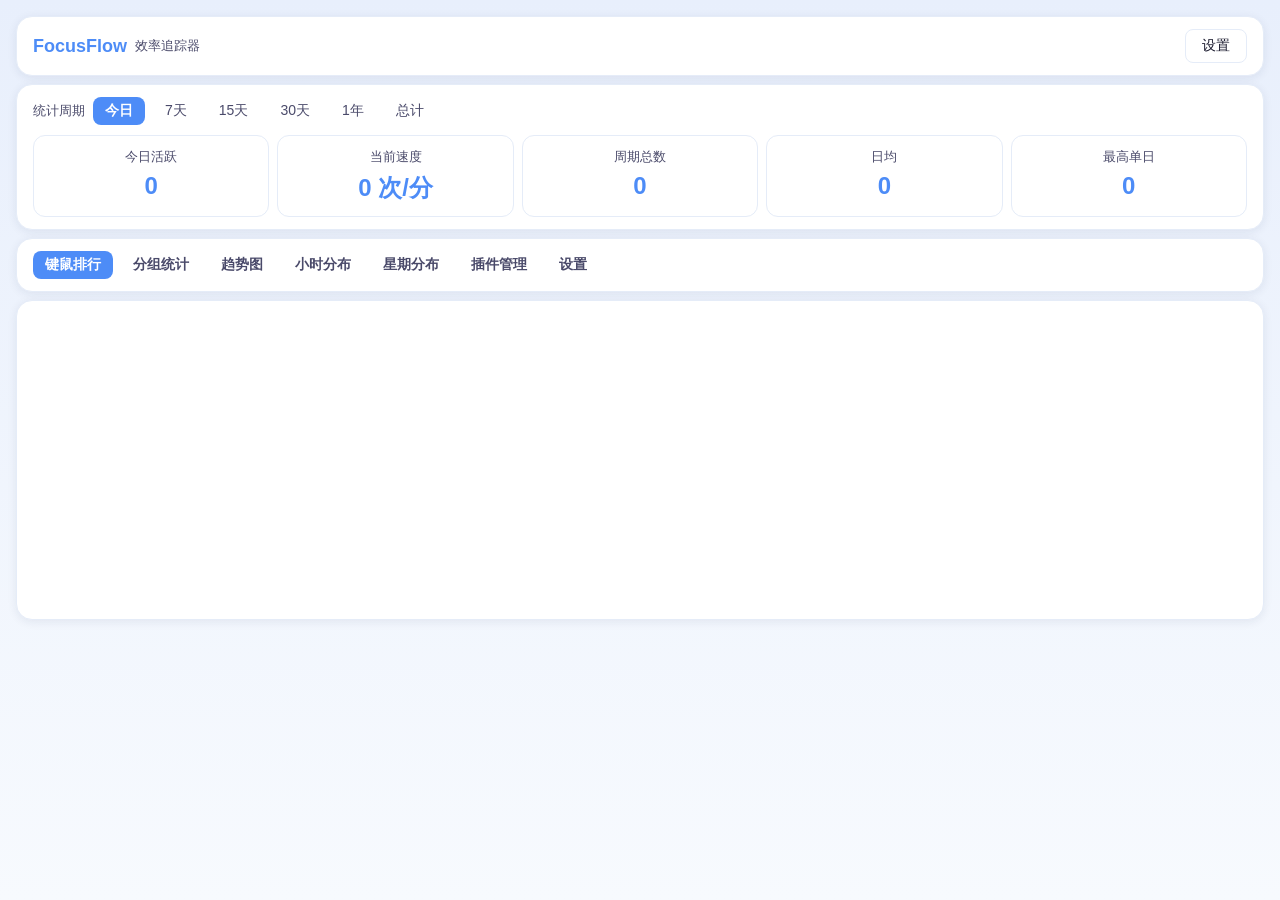
==== desktop/ui/index.html @ 3891c69e "feat: Tauri 桌面版迁移（悬浮窗/托盘/插件/导入导出/NSIS 安装包） - 新增 desktop/ Tauri v2 应用：复用 focusflow-core 后端，Web 前端 - 主" ====
<!DOCTYPE html>
<html lang="zh-CN">
<head>
  <meta charset="UTF-8" />
  <meta name="viewport" content="width=device-width, initial-scale=1.0" />
  <title>FocusFlow - 效率追踪器</title>
  <link rel="stylesheet" href="styles.css" />
</head>
<body>
  <div id="app">
    <!-- 顶栏 -->
    <div class="card nav">
      <div style="display:flex;align-items:center;">
        <span class="brand">FocusFlow</span>
        <span class="sub">效率追踪器</span>
      </div>
      <button class="btn ghost" id="btn-settings" onclick="switchView('settings')">设置</button>
    </div>

    <!-- 统计卡片 -->
    <div class="card">
      <div class="tabs" id="period-tabs">
        <span style="color:var(--muted);font-size:13px;">统计周期</span>
        <button class="tab active" data-period="-1">今日</button>
        <button class="tab" data-period="7">7天</button>
        <button class="tab" data-period="15">15天</button>
        <button class="tab" data-period="30">30天</button>
        <button class="tab" data-period="365">1年</button>
        <button class="tab" data-period="0">总计</button>
      </div>
      <div class="stat-cards" style="margin-top:10px;">
        <div class="stat-card"><div class="label">今日活跃</div><div class="value" id="st-today">0</div></div>
        <div class="stat-card"><div class="label">当前速度</div><div class="value" id="st-cpm">0 次/分</div></div>
        <div class="stat-card"><div class="label" id="st-total-label">周期总数</div><div class="value" id="st-total">0</div></div>
        <div class="stat-card"><div class="label" id="st-avg-label">日均</div><div class="value" id="st-avg">0</div></div>
        <div class="stat-card"><div class="label">最高单日</div><div class="value" id="st-max">0</div></div>
      </div>
    </div>

    <!-- 视图切换 -->
    <div class="card view-tabs">
      <div class="tabs" id="view-tabs">
        <button class="tab active" data-view="rank">键鼠排行</button>
        <button class="tab" data-view="group">分组统计</button>
        <button class="tab" data-view="trend">趋势图</button>
        <button class="tab" data-view="hourly">小时分布</button>
        <button class="tab" data-view="weekday">星期分布</button>
        <button class="tab" data-view="plugins">插件管理</button>
        <button class="tab" data-view="settings">设置</button>
      </div>
    </div>

    <!-- 内容区 -->
    <div class="card" style="min-height:320px;">
      <div id="view-rank"></div>
      <div id="view-group" style="display:none;"></div>
      <div id="view-trend" style="display:none;">
        <div class="tabs" id="trend-days">
          <button class="tab active" data-days="7">近7天</button>
          <button class="tab" data-days="30">近30天</button>
        </div>
        <div id="trend-chart" style="height:300px;margin-top:8px;"></div>
      </div>
      <div id="view-hourly" style="display:none;">
        <div id="hourly-chart" style="height:300px;margin-top:8px;"></div>
      </div>
      <div id="view-weekday" style="display:none;">
        <div id="weekday-chart" style="height:300px;margin-top:8px;"></div>
      </div>
      <div id="view-plugins" style="display:none;"></div>
      <div id="view-settings" style="display:none;"></div>
    </div>

    <div id="version"></div>
  </div>

  <script src="charts.js"></script>
  <script src="app.js"></script>
</body>
</html>
---- desktop/ui/styles.css ----
/* ===== FocusFlow 主题（对齐 Python 版 · 液态玻璃） ===== */
:root {
  --bg: #F5F7FA;
  --page-top: #E8EFFC;
  --page-bottom: #F7FAFE;
  --fg: #1A1A2E;
  --card: #FFFFFF;
  --accent: #4D8CF7;
  --accent-hover: #3B7DE0;
  --accent-soft: #E8F0FE;
  --success: #10B981;
  --warning: #F59E0B;
  --danger: #E5484D;
  --muted: #4A4A6A;
  --border: #E5ECF8;
  --header-bg: #F1F5FB;
  --grid-line: #E3EAF6;
  --radius: 16px;
  --shadow: 0 2px 10px rgba(24, 40, 80, 0.08);
  --font: "Segoe UI", "Microsoft YaHei", "微软雅黑", sans-serif;
}

body.dark {
  --bg: #14161F;
  --page-top: #171B27;
  --page-bottom: #10131C;
  --fg: #E8EAEE;
  --card: #1E2331;
  --accent: #5B9CF7;
  --accent-hover: #7AB1FA;
  --accent-soft: #22304A;
  --success: #34D399;
  --warning: #FBBF24;
  --danger: #F87171;
  --muted: #8A92A6;
  --border: #2A3042;
  --header-bg: #232A3C;
  --grid-line: #2E3548;
  --shadow: 0 2px 10px rgba(0, 0, 0, 0.35);
}

* { margin: 0; padding: 0; box-sizing: border-box; }

html, body {
  font-family: var(--font);
  font-size: 14px;
  color: var(--fg);
  background: linear-gradient(180deg, var(--page-top), var(--page-bottom));
  -webkit-user-select: none;
  user-select: none;
  overflow: hidden;
}

#app {
  height: 100vh;
  padding: 16px;
  overflow-y: auto;
}

/* ===== 卡片 ===== */
.card {
  background: var(--card);
  border: 1px solid var(--border);
  border-radius: var(--radius);
  box-shadow: var(--shadow);
  padding: 12px 16px;
  margin-bottom: 8px;
}

/* ===== 顶栏导航 ===== */
.nav {
  display: flex;
  align-items: center;
  justify-content: space-between;
}
.nav .brand { font-size: 18px; font-weight: 700; color: var(--accent); }
.nav .sub { font-size: 13px; color: var(--muted); margin-left: 8px; }

/* ===== 统计卡片 ===== */
.stat-cards {
  display: grid;
  grid-template-columns: repeat(5, 1fr);
  gap: 8px;
}
.stat-card {
  background: var(--card);
  border: 1px solid var(--border);
  border-radius: 12px;
  padding: 12px 8px;
  text-align: center;
}
.stat-card .label { font-size: 13px; color: var(--muted); }
.stat-card .value {
  font-size: 24px;
  font-weight: 700;
  color: var(--accent);
  margin-top: 6px;
  font-variant-numeric: tabular-nums;
}

/* ===== 周期选择 / 标签页 ===== */
.tabs {
  display: flex;
  gap: 8px;
  flex-wrap: wrap;
  align-items: center;
}
.tab {
  border: none;
  background: transparent;
  color: var(--muted);
  font-family: var(--font);
  font-size: 14px;
  padding: 5px 12px;
  border-radius: 8px;
  cursor: pointer;
}
.tab:hover { background: var(--accent-soft); }
.tab.active { background: var(--accent); color: #fff; font-weight: 600; }

.view-tabs .tab { font-weight: 600; }

/* ===== 表格 ===== */
table.grid {
  width: 100%;
  border-collapse: collapse;
  table-layout: fixed;
}
table.grid th {
  background: var(--header-bg);
  font-weight: 600;
  padding: 8px 6px;
  border-bottom: 1px solid var(--grid-line);
  text-align: center;
}
table.grid td {
  padding: 6px;
  border-bottom: 1px solid var(--grid-line);
  text-align: center;
}
table.grid tr:nth-child(even) td { background: rgba(0, 0, 0, 0.02); }
body.dark table.grid tr:nth-child(even) td { background: rgba(255, 255, 255, 0.03); }
table.grid td.num { text-align: right; font-variant-numeric: tabular-nums; }
table.grid td.key { font-weight: 600; }
table.grid th.col-rank { width: 12%; }
table.grid th.col-key { width: 40%; }
table.grid th.col-count { width: 24%; }
table.grid th.col-percent { width: 24%; }

/* ===== 设置 ===== */
.setting-row {
  display: flex;
  align-items: center;
  gap: 10px;
  margin: 10px 0;
}
.setting-row .lbl { min-width: 120px; color: var(--muted); }
.section-title {
  font-size: 15px;
  font-weight: 700;
  color: var(--accent);
  margin: 16px 0 8px;
}

button.btn {
  background: var(--accent);
  color: #fff;
  border: none;
  border-radius: 8px;
  padding: 7px 16px;
  font-family: var(--font);
  font-size: 14px;
  cursor: pointer;
}
button.btn:hover { background: var(--accent-hover); }
button.btn.ghost { background: transparent; color: var(--fg); border: 1px solid var(--border); }

input[type="text"], input[type="checkbox"] { accent-color: var(--accent); }
input[type="text"] {
  background: var(--card);
  color: var(--fg);
  border: 1px solid var(--border);
  border-radius: 8px;
  padding: 6px 10px;
  font-family: var(--font);
}

.empty { color: var(--muted); padding: 24px; text-align: center; }

.plugin-row {
  display: flex;
  align-items: center;
  justify-content: space-between;
  padding: 8px 4px;
  border-bottom: 1px solid var(--grid-line);
}
.plugin-row .info .name { font-weight: 600; }
.plugin-row .info .desc { color: var(--muted); font-size: 13px; }

#version { color: var(--muted); font-size: 12px; margin-top: 16px; }
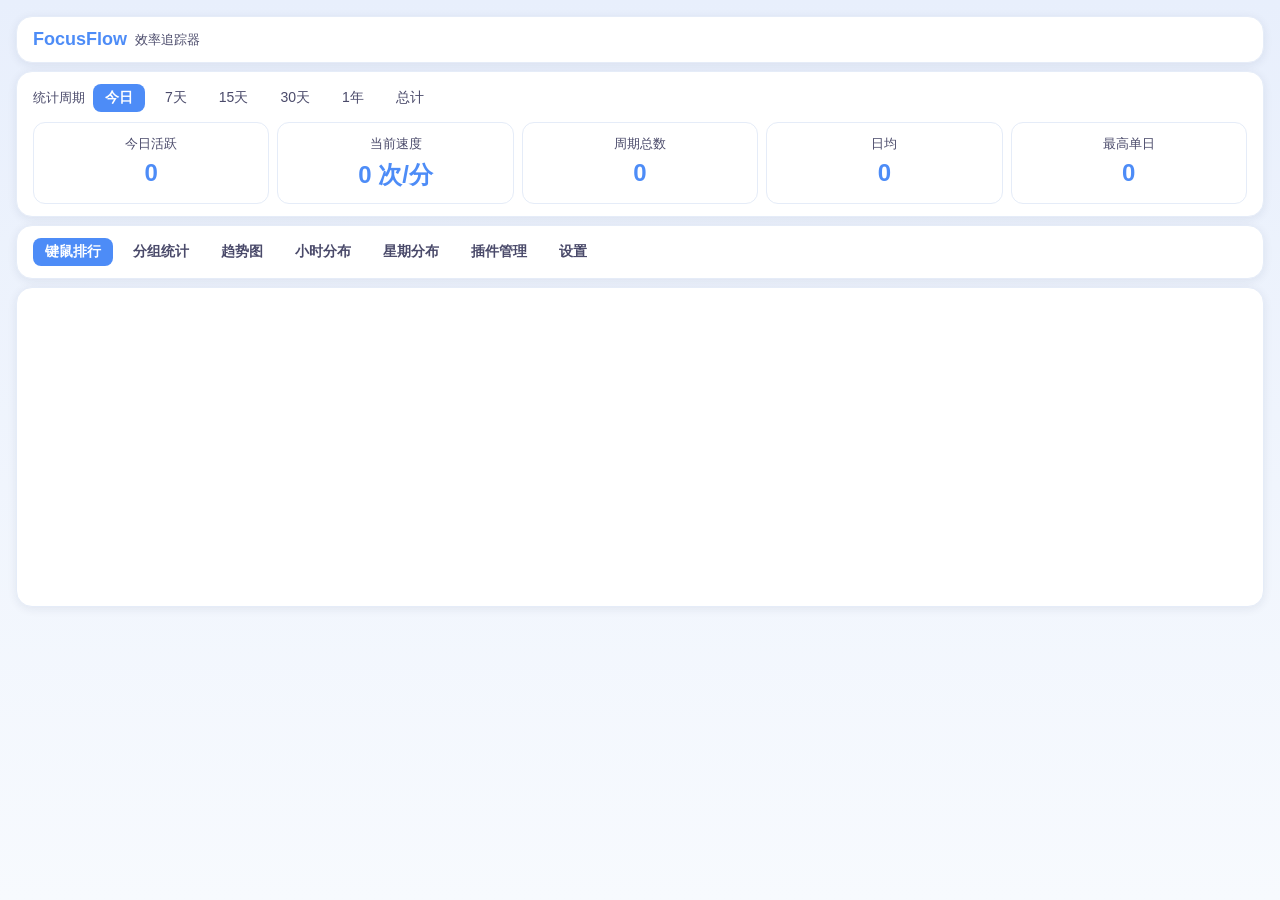
==== commit 12f75381: "feat: 记账本对标 Python 版 + 分类管理 + 版本升级 0.5.0 - 记账本：去除本月汇总直接展示与多余弹窗按钮，操作栏合并一行 - 弹窗组件：支持内嵌控件/自定义按钮行/字符串行 i" ====
--- a/desktop/ui/index.html
+++ b/desktop/ui/index.html
@@ -14,7 +14,6 @@
         <span class="brand">FocusFlow</span>
         <span class="sub">效率追踪器</span>
       </div>
-      <button class="btn ghost" id="btn-settings" onclick="switchView('settings')">设置</button>
     </div>
 
     <!-- 统计卡片 -->
@@ -33,7 +32,7 @@
         <div class="stat-card"><div class="label">当前速度</div><div class="value" id="st-cpm">0 次/分</div></div>
         <div class="stat-card"><div class="label" id="st-total-label">周期总数</div><div class="value" id="st-total">0</div></div>
         <div class="stat-card"><div class="label" id="st-avg-label">日均</div><div class="value" id="st-avg">0</div></div>
-        <div class="stat-card"><div class="label">最高单日</div><div class="value" id="st-max">0</div></div>
+        <div class="stat-card"><div class="label" id="st-max-label">最高单日</div><div class="value" id="st-max">0</div><div class="label" id="st-max-date"></div></div>
       </div>
     </div>
 
--- a/desktop/ui/styles.css
+++ b/desktop/ui/styles.css
@@ -155,6 +155,90 @@
   margin: 10px 0;
 }
 .setting-row .lbl { min-width: 120px; color: var(--muted); }
+
+/* ===== 插件控件（下拉/日期/弹窗表单） ===== */
+select, input[type="date"] {
+  background: var(--card);
+  color: var(--fg);
+  border: 1px solid var(--border);
+  border-radius: 8px;
+  padding: 6px 10px;
+  font-family: var(--font);
+  font-size: 14px;
+}
+button.btn:disabled { opacity: 0.45; cursor: not-allowed; }
+button.btn.mini { padding: 3px 10px; font-size: 12px; border-radius: 6px; }
+.widget-row { display: flex; flex-wrap: wrap; align-items: center; gap: 8px; margin: 6px 0; }
+.widget-row .setting-row { margin: 0; }
+.widget-row .setting-row .lbl { min-width: auto; margin-right: 2px; }
+.widget-row .setting-row input,
+.widget-row select,
+.widget-row .btn { padding: 4px 10px; font-size: 13px; }
+.widget-row > div { margin: 2px 0; }
+.widget-row .btn + .btn { margin-left: 0; }
+.row-actions { white-space: nowrap; }
+.grid tbody tr { cursor: pointer; }
+.grid tbody tr:hover { background: var(--accent-soft); }
+.grid tbody tr.sel { background: var(--accent-soft); outline: 1px solid var(--accent); }
+.row-actions .btn + .btn { margin-left: 6px; }
+.pager { display: flex; align-items: center; gap: 12px; margin: 8px 0; }
+.pager span { color: var(--muted); font-size: 13px; }
+.plugin-modal .setting-row .lbl { min-width: 90px; }
+.modal-overlay {
+  display: none;
+  position: fixed;
+  inset: 0;
+  background: rgba(10, 15, 30, 0.45);
+  align-items: center;
+  justify-content: center;
+  z-index: 1000;
+}
+.modal-dialog {
+  background: var(--card);
+  border-radius: 14px;
+  box-shadow: 0 12px 40px rgba(0, 0, 0, 0.25);
+  width: min(420px, 92vw);
+  max-height: 86vh;
+  overflow: auto;
+  padding: 18px 20px;
+}
+.modal-head {
+  display: flex;
+  justify-content: space-between;
+  align-items: center;
+  font-weight: 700;
+  font-size: 16px;
+  margin-bottom: 12px;
+}
+.modal-close {
+  border: none;
+  background: transparent;
+  color: var(--muted);
+  font-size: 15px;
+  padding: 2px 10px;
+  cursor: pointer;
+}
+.modal-body .setting-row { margin: 10px 0; }
+.modal-actions { margin: 12px 0 4px; }
+.modal-content {
+  background: var(--accent-soft);
+  border-radius: 8px;
+  padding: 10px 12px;
+  margin: 4px 0;
+  white-space: pre-wrap;
+  word-break: break-all;
+  font-family: "Consolas", "Courier New", monospace;
+  font-size: 13px;
+  line-height: 1.6;
+  max-height: 60vh;
+  overflow: auto;
+}
+.modal-foot {
+  display: flex;
+  justify-content: flex-end;
+  gap: 8px;
+  margin-top: 16px;
+}
 .section-title {
   font-size: 15px;
   font-weight: 700;
